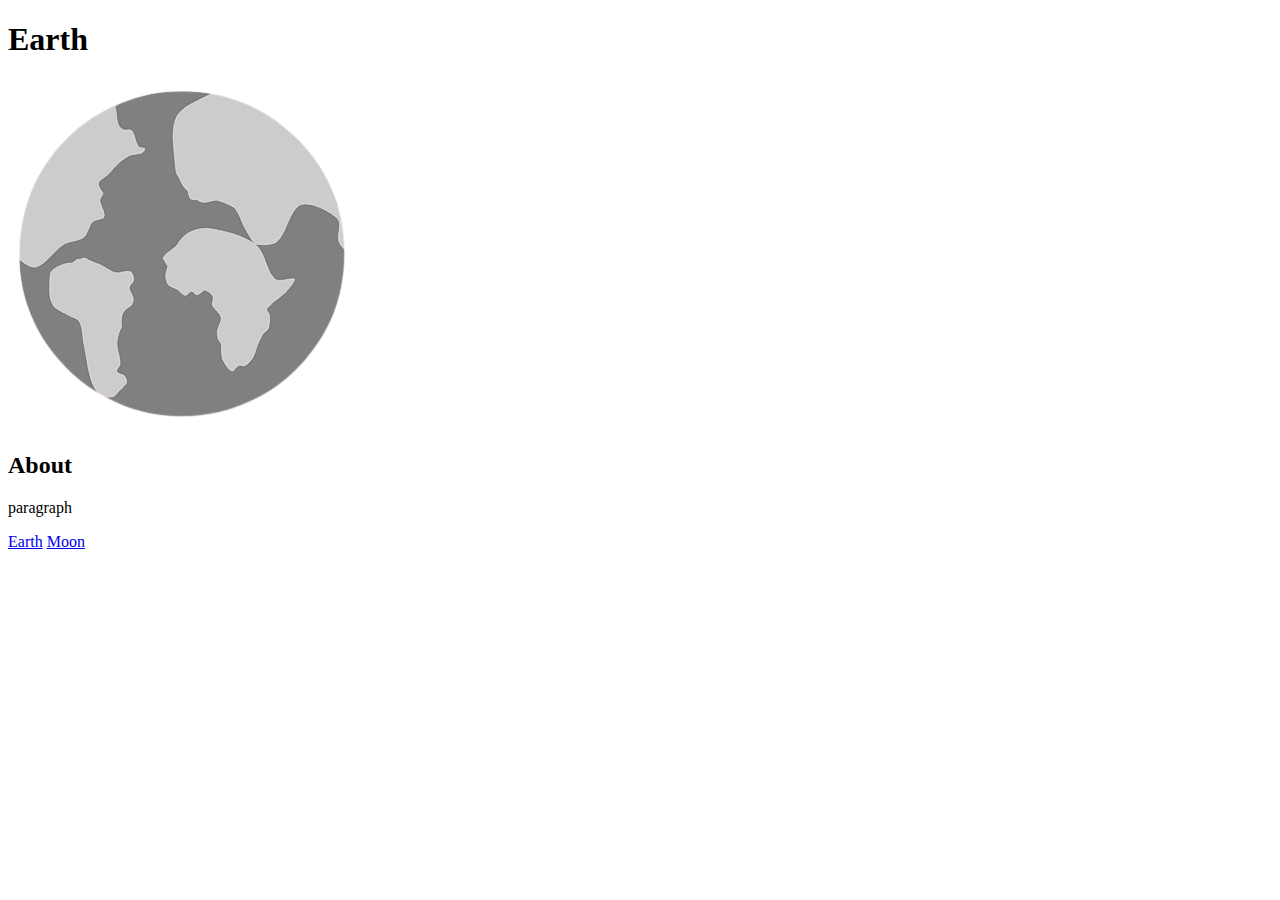
==== index.html @ 97b27745 "images + code" ====
<!DOCTYPE html>
<html lang="en">
<head>
    <meta charset="UTF-8">
    <meta name="viewport" content="width=device-width, initial-scale=1.0">
    <title>Earth</title>
    <link rel="stylesheet" href="style.css">
</head>
<body>
    <header>
        <h1>Earth</h1>
    </header>
    <main>
        <img src="images/earthimg-removebg-preview.png" alt="Earth" class="planet-image">
        <section>
            <h2>About</h2>
            <p>paragraph</p>
        </section>
        <nav>
            <a href="index.html" class="active">Earth</a>
            <a href="moon.html">Moon</a>
        </nav>
    </main>
    
</body>
</html>
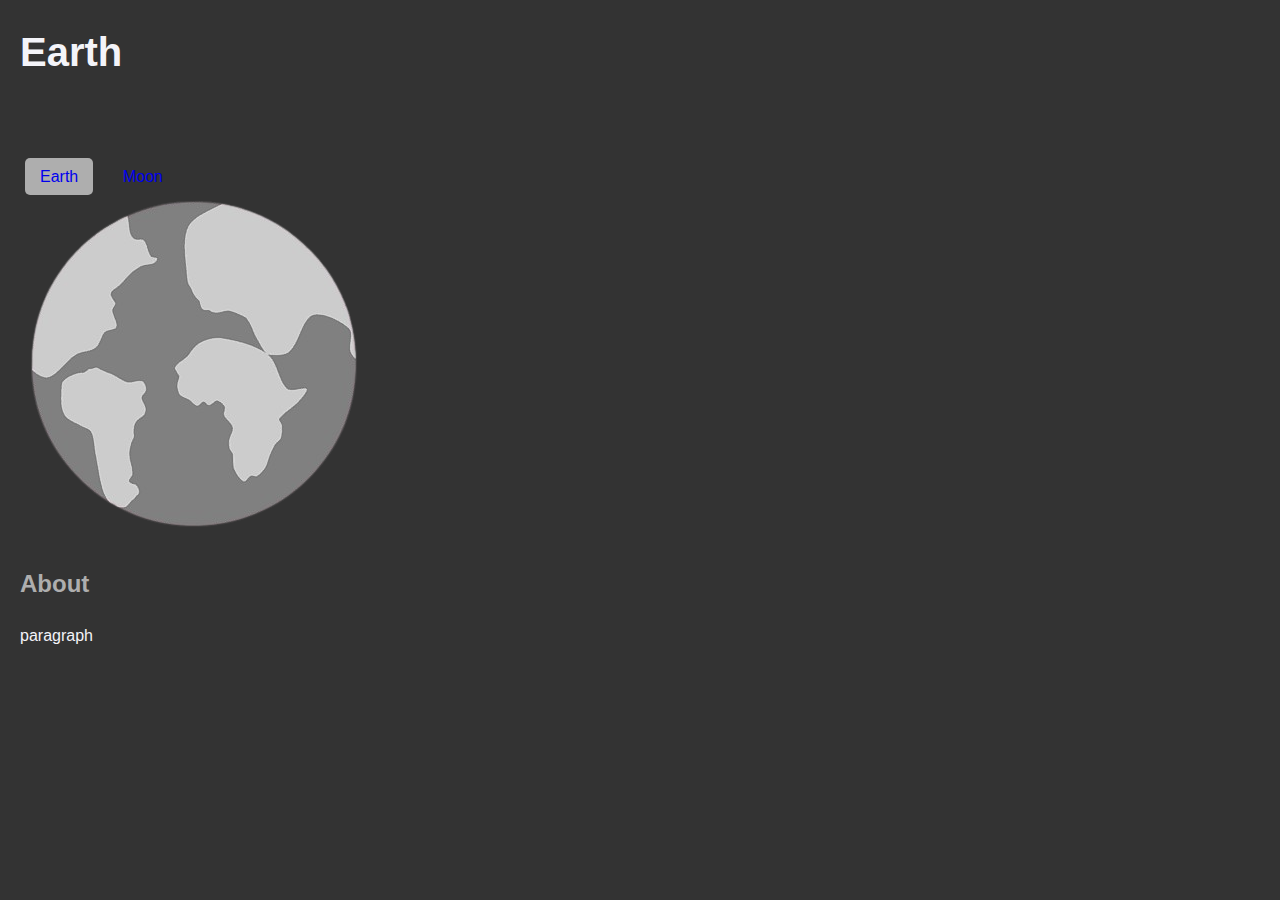
==== commit c9a98cdc: "minor changes" ====
--- a/index.html
+++ b/index.html
@@ -11,15 +11,16 @@
         <h1>Earth</h1>
     </header>
     <main>
+        <nav>
+            <a href="index.html" class="active">Earth</a>
+            <a href="moon.html">Moon</a>
+        </nav>
+
         <img src="images/earthimg-removebg-preview.png" alt="Earth" class="planet-image">
         <section>
             <h2>About</h2>
             <p>paragraph</p>
         </section>
-        <nav>
-            <a href="index.html" class="active">Earth</a>
-            <a href="moon.html">Moon</a>
-        </nav>
     </main>
     
 </body>
--- a/style.css
+++ b/style.css
@@ -0,0 +1,56 @@
+body{
+    font-family:Arial, Helvetica, sans-serif;
+    margin: 0;
+    padding: 0;
+    line-height: 1.6;
+    background-color: #333;
+    color: #f4f4f9;
+}
+
+header{
+    text-align: left;
+    padding: 20px;    
+}
+
+header h1{
+    margin: 0;
+    font-size: 2.5rem;
+
+}
+
+main{
+    padding: 20px;
+    height: auto;
+    margin: 20px 0;
+
+}
+
+nav{
+    margin-top:20px;
+
+}
+
+nav a {
+    text-decoration: none;
+    padding: 10px 15px;
+    margin: 0 5px;
+    border-radius: 5px;
+}
+
+nav a.active {
+    background: #aeaeae;
+}
+
+nav a:hover {
+    opacity: 0.8;
+}
+
+section {
+    margin-top: 20px;
+    text-align: justify;
+}
+
+h2 {
+    color: #aeaeae;
+}
+
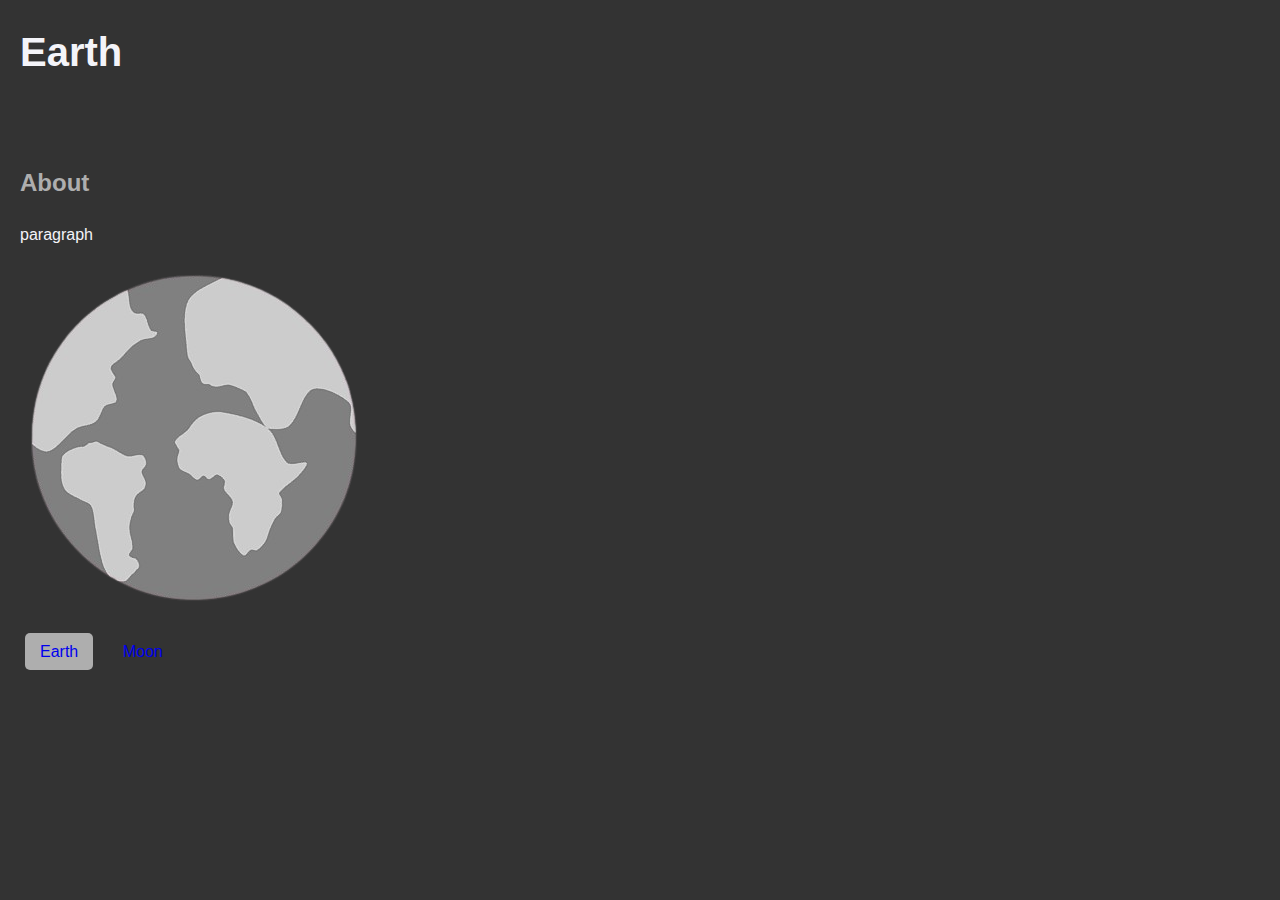
==== commit 9624e283: "reordering" ====
--- a/index.html
+++ b/index.html
@@ -11,16 +11,18 @@
         <h1>Earth</h1>
     </header>
     <main>
+        <section>
+            <h2>About</h2>
+            <p>paragraph</p>
+        </section>
+
+        <img src="images/earthimg-removebg-preview.png" alt="Earth" class="planet-image">
+
         <nav>
             <a href="index.html" class="active">Earth</a>
             <a href="moon.html">Moon</a>
         </nav>
-
-        <img src="images/earthimg-removebg-preview.png" alt="Earth" class="planet-image">
-        <section>
-            <h2>About</h2>
-            <p>paragraph</p>
-        </section>
+        
     </main>
     
 </body>
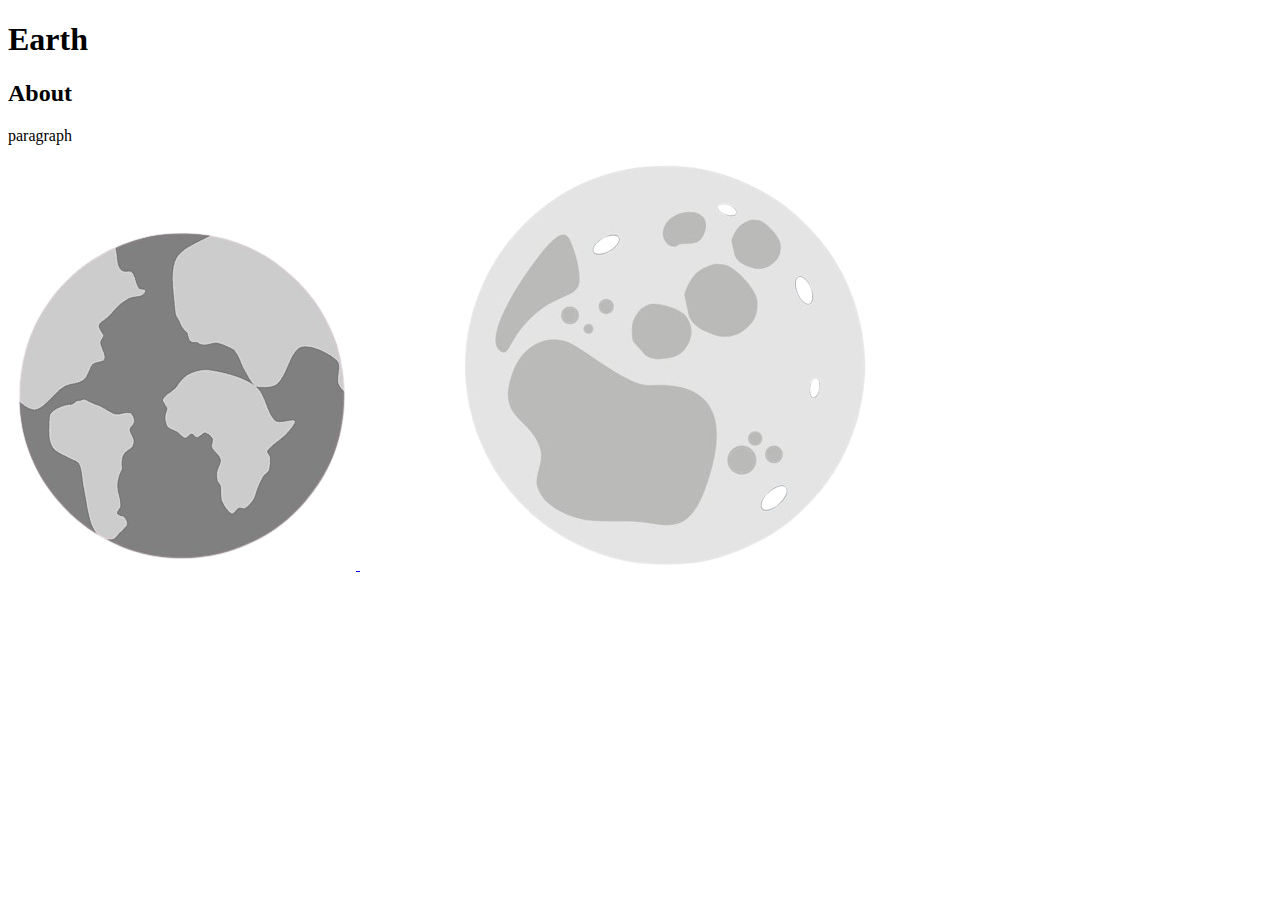
==== commit b9b69d8c: "changing layout" ====
--- a/index.html
+++ b/index.html
@@ -4,7 +4,7 @@
     <meta charset="UTF-8">
     <meta name="viewport" content="width=device-width, initial-scale=1.0">
     <title>Earth</title>
-    <link rel="stylesheet" href="style.css">
+    <link rel="stylesheet" href="css/styles.css">
 </head>
 <body>
     <header>
@@ -15,15 +15,12 @@
             <h2>About</h2>
             <p>paragraph</p>
         </section>
-
-        <img src="images/earthimg-removebg-preview.png" alt="Earth" class="planet-image">
-
-        <nav>
-            <a href="index.html" class="active">Earth</a>
-            <a href="moon.html">Moon</a>
-        </nav>
-        
+        <a href="index.html">
+            <img src="images/earthimg-removebg-preview.png" alt="Earth" class="planet-image earth">
+        </a>
+        <a href="moon.html">
+            <img src="images/moon-removebg-preview.png" alt="Moon" class="planet-image moon">
+        </a>
     </main>
-    
 </body>
 </html>
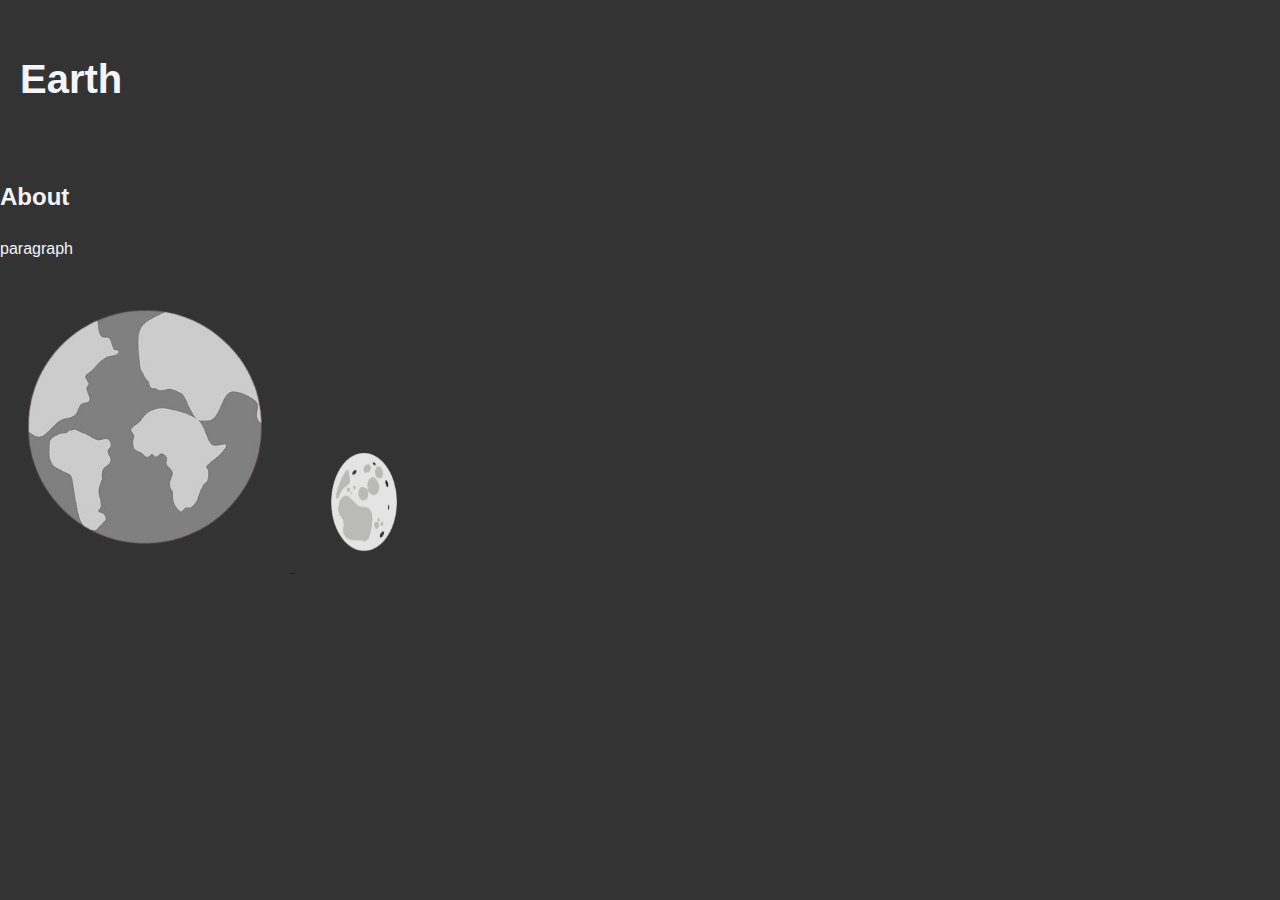
==== commit 7e75951b: "typo" ====
--- a/index.html
+++ b/index.html
@@ -4,7 +4,7 @@
     <meta charset="UTF-8">
     <meta name="viewport" content="width=device-width, initial-scale=1.0">
     <title>Earth</title>
-    <link rel="stylesheet" href="css/styles.css">
+    <link rel="stylesheet" href="style.css">
 </head>
 <body>
     <header>
--- a/style.css
+++ b/style.css
@@ -0,0 +1,47 @@
+body {
+    font-family:Arial, Helvetica, sans-serif;
+    margin: 0;
+    padding: 0;
+    line-height: 1.6;
+    background-color: #333;
+    color: #f4f4f9;
+}
+
+header {
+    padding: 20px;
+}
+
+h1 {
+    font-size: 2.5rem;
+}
+
+h2 {
+    font-size: 1.5rem;
+    margin: 20px 0;
+}
+
+section {
+    margin: 20px 0;
+}
+
+.planet-image {
+    display: inline-block;
+    margin: 20px;
+    border-radius: 50%;
+    transition: outline 0.3s ease, transform 0.3s ease;
+}
+
+.planet-image:hover {
+    outline: 4px solid #7e7e7e;
+    transform: scale(1.05);
+}
+
+.earth {
+    width: 250px;
+    height: 250px;
+}
+
+.moon {
+    width: 100px;
+    height: 100px;
+}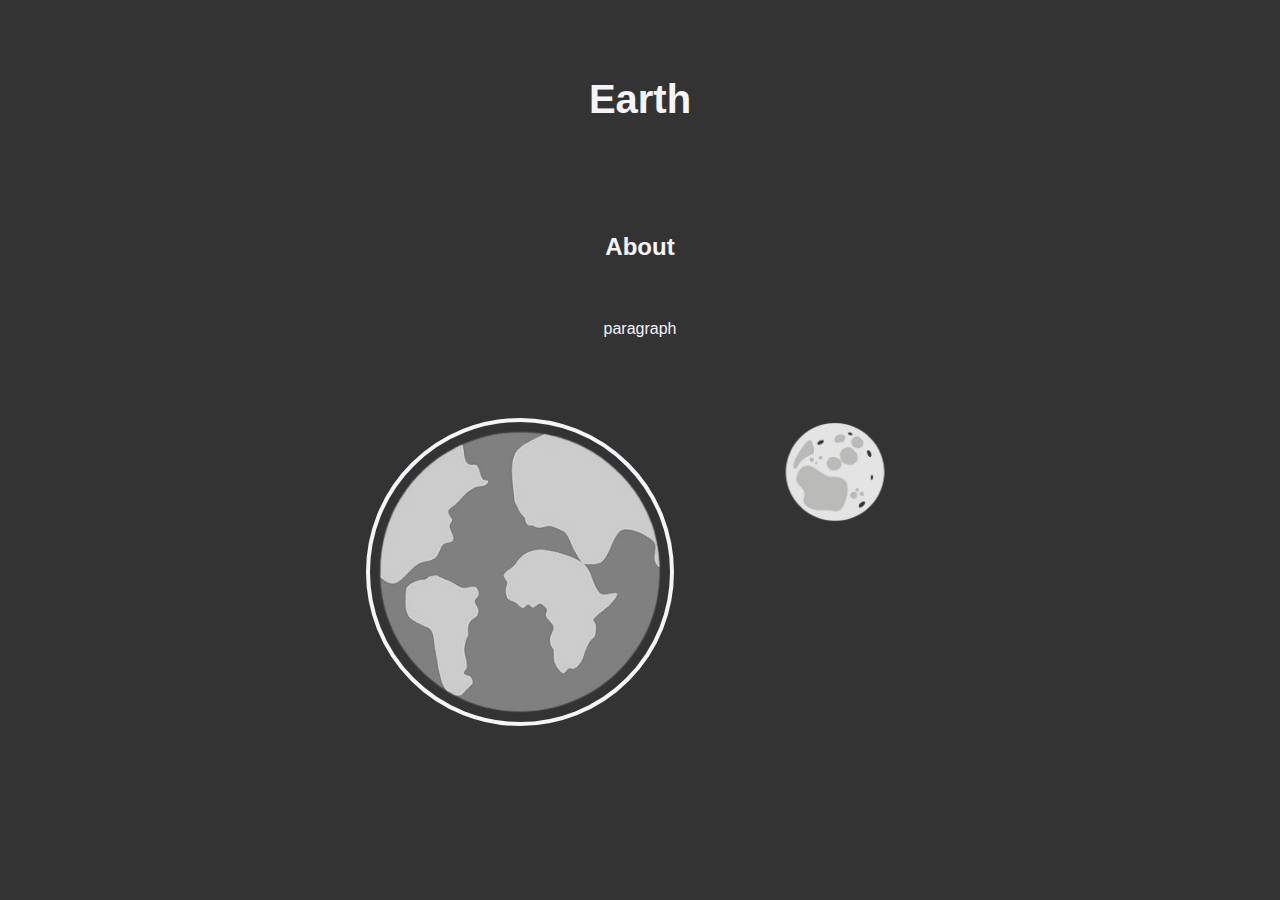
==== commit 986b3bbd: "cleaning" ====
--- a/index.html
+++ b/index.html
@@ -15,12 +15,14 @@
             <h2>About</h2>
             <p>paragraph</p>
         </section>
-        <a href="index.html">
-            <img src="images/earthimg-removebg-preview.png" alt="Earth" class="planet-image earth">
-        </a>
-        <a href="moon.html">
-            <img src="images/moon-removebg-preview.png" alt="Moon" class="planet-image moon">
-        </a>
+        <div class="planet-links">
+            <a href="index.html" class="active">
+                <img src="images/earthimg-removebg-preview.png" alt="Earth" class="planet-image earth">
+            </a>
+            <a href="moon.html">
+                <img src="images/moon-removebg-preview.png" alt="Moon" class="planet-image moon">
+            </a>
+        </div>
     </main>
 </body>
 </html>
--- a/style.css
+++ b/style.css
@@ -1,10 +1,11 @@
 body {
-    font-family:Arial, Helvetica, sans-serif;
+    font-family: Arial, Helvetica, sans-serif;
     margin: 0;
     padding: 0;
     line-height: 1.6;
     background-color: #333;
     color: #f4f4f9;
+    text-align: center; 
 }
 
 header {
@@ -13,15 +14,29 @@
 
 h1 {
     font-size: 2.5rem;
+    padding: 20px;
 }
 
 h2 {
     font-size: 1.5rem;
     margin: 20px 0;
+    padding: 10px;
+}
+
+p {
+    margin: 20px 0;
+    padding: 20px;
 }
 
 section {
     margin: 20px 0;
+}
+
+.planet-links {
+    display: flex;
+    justify-content: center;
+    gap: 50px; 
+    margin-top: 40px;
 }
 
 .planet-image {
@@ -37,11 +52,15 @@
 }
 
 .earth {
-    width: 250px;
-    height: 250px;
+    width: 300px; 
+    height: auto;
 }
 
 .moon {
-    width: 100px;
-    height: 100px;
-}+    width: 150px; 
+    height: auto;
+}
+
+.active .planet-image {
+    outline: 4px solid #f4f4f9; 
+}
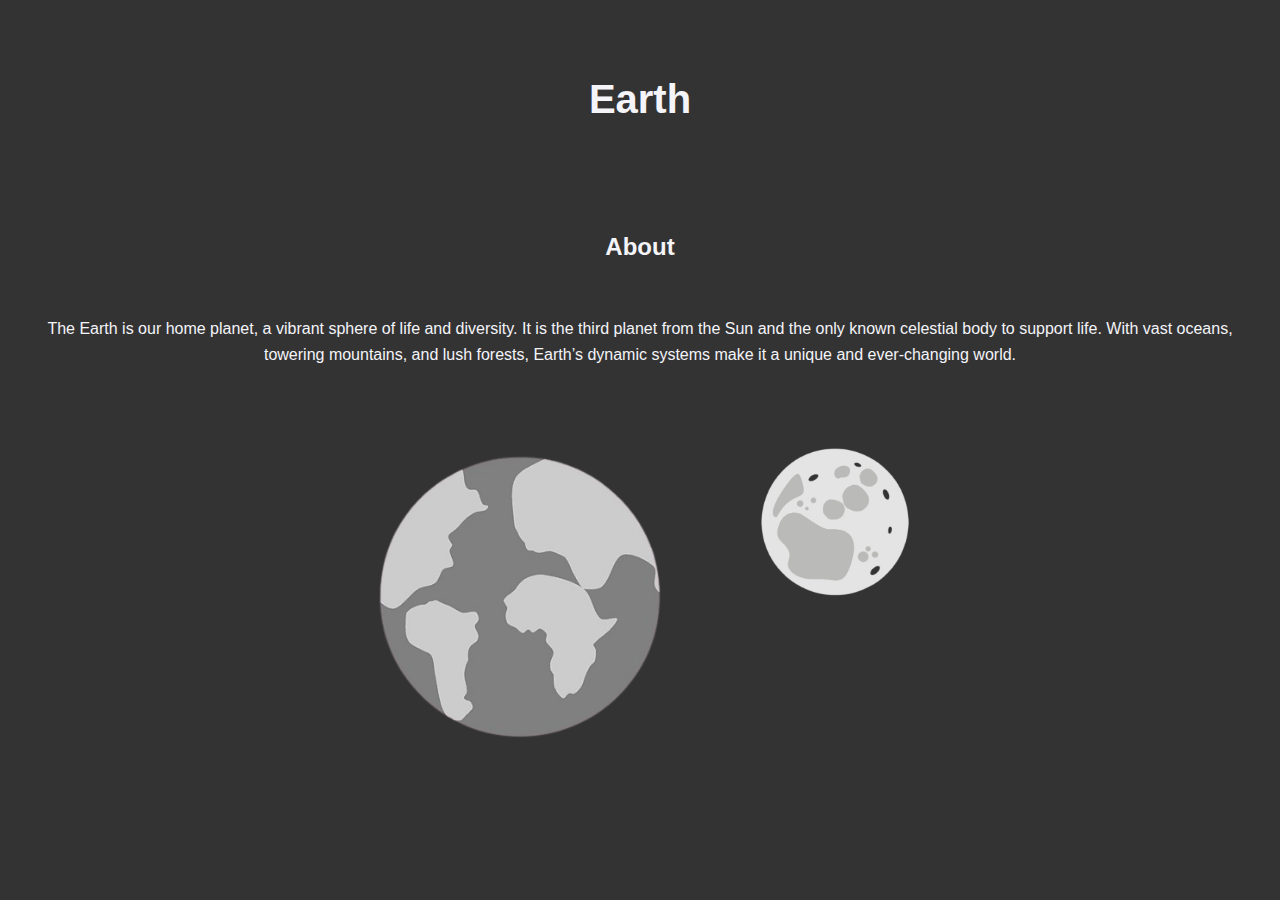
==== commit 7186d33f: "paragraphs added" ====
--- a/index.html
+++ b/index.html
@@ -6,6 +6,8 @@
     <title>Earth</title>
     <link rel="stylesheet" href="style.css">
 </head>
+<!--prompt: can u give me a short description paragraph for the earth and moon.
+model used: ChatGPT 4o-->
 <body>
     <header>
         <h1>Earth</h1>
@@ -13,7 +15,7 @@
     <main>
         <section>
             <h2>About</h2>
-            <p>paragraph</p>
+            <p>The Earth is our home planet, a vibrant sphere of life and diversity. It is the third planet from the Sun and the only known celestial body to support life. With vast oceans, towering mountains, and lush forests, Earth’s dynamic systems make it a unique and ever-changing world.</p>
         </section>
         <div class="planet-links">
             <a href="index.html" class="active">
--- a/style.css
+++ b/style.css
@@ -42,7 +42,7 @@
 .planet-image {
     display: inline-block;
     margin: 20px;
-    border-radius: 50%;
+    border-radius: 50%; 
     transition: outline 0.3s ease, transform 0.3s ease;
 }
 
@@ -53,14 +53,12 @@
 
 .earth {
     width: 300px; 
-    height: auto;
+    height: 300px;
+    object-fit: cover;
 }
 
 .moon {
     width: 150px; 
-    height: auto;
+    height: 150px;
+    object-fit: cover;
 }
-
-.active .planet-image {
-    outline: 4px solid #f4f4f9; 
-}
